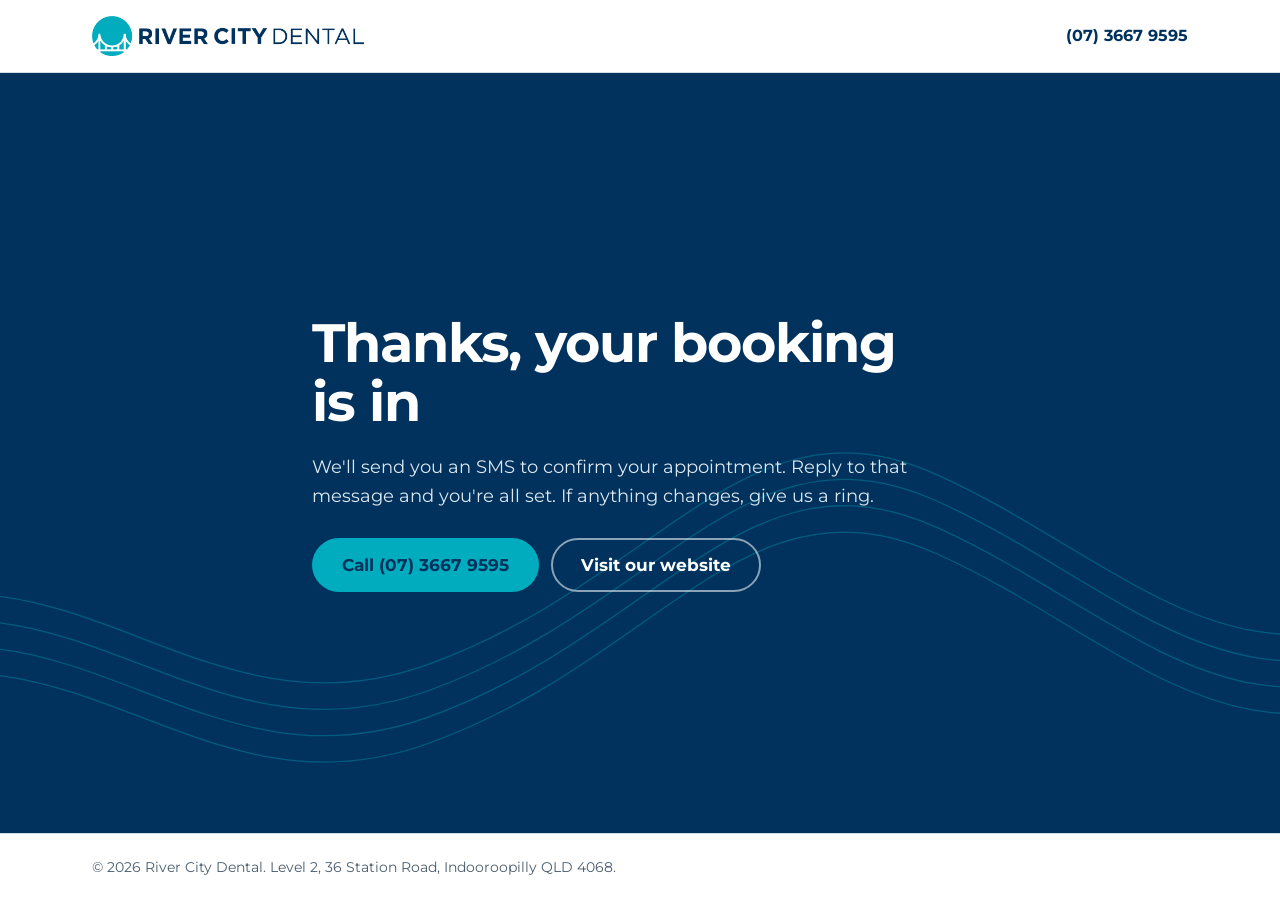
==== thank-you.html @ a94bc42f "Add files via upload" ====
<!doctype html>
<html lang="en-AU">
<head>
  <meta charset="utf-8">
  <meta name="viewport" content="width=device-width, initial-scale=1">
  <title>Booking received | River City Dental</title>
  <meta name="robots" content="noindex, nofollow">
  <link rel="icon" href="https://rivercitydental.com.au/wp-content/uploads/2020/03/cropped-Favicon-270x270.png">
  <link rel="preconnect" href="https://fonts.googleapis.com">
  <link rel="preconnect" href="https://fonts.gstatic.com" crossorigin>
  <link href="https://fonts.googleapis.com/css2?family=Montserrat:wght@300;400;500;600;700;800&display=swap" rel="stylesheet">
  <link rel="stylesheet" href="assets/css/styles.css">
  <style>
    .thanks { min-height: calc(100vh - 140px); display: flex; align-items: center; position: relative; overflow: hidden; }
    .thanks .wrap { position: relative; max-width: 720px; }
    .thanks h1 { font-size: clamp(2.2rem, 5vw, 3.4rem); line-height: 1.08; margin-bottom: 20px; }
    .thanks p { color: #DCE7F0; font-size: 1.1rem; max-width: 52ch; }
    .thanks .hero-ctas { margin-top: 28px; }
  </style>
</head>
<body>
<header class="site-header">
  <div class="wrap header-inner">
    <a class="brand" href="https://rivercitydental.com.au/" aria-label="River City Dental home">
      <img class="brand-logo" src="images/river-city-dental-logo.png" alt="River City Dental" width="272" height="40" onerror="this.hidden=true;this.nextElementSibling.hidden=false">
      <span class="brand-text" hidden>River City Dental</span>
    </a>
    <div class="header-actions">
      <a class="header-phone" href="tel:0736679595" data-track="call"><span>(07) 3667 9595</span></a>
    </div>
  </div>
</header>

<main class="hero thanks">
  <svg class="hero-river" aria-hidden="true" viewBox="0 0 1440 720" preserveAspectRatio="xMidYMid slice">
    <g fill="none" stroke="currentColor" stroke-width="1.2">
      <path d="M-40 520 C 180 420, 300 640, 520 560 S 820 300, 1000 380 S 1300 620, 1500 470"/>
      <path d="M-40 545 C 180 445, 300 665, 520 585 S 820 325, 1000 405 S 1300 645, 1500 495"/>
      <path d="M-40 570 C 180 470, 300 690, 520 610 S 820 350, 1000 430 S 1300 670, 1500 520"/>
      <path d="M-40 595 C 180 495, 300 715, 520 635 S 820 375, 1000 455 S 1300 695, 1500 545"/>
    </g>
  </svg>
  <div class="wrap">
    <h1>Thanks, your booking is in</h1>
    <p>We'll send you an SMS to confirm your appointment. Reply to that message and you're all set. If anything changes, give us a ring.</p>
    <div class="hero-ctas">
      <a class="btn btn-primary btn-lg" href="tel:0736679595" data-track="call">Call (07) 3667 9595</a>
      <a class="btn btn-ghost btn-lg" href="https://rivercitydental.com.au/">Visit our website</a>
    </div>
  </div>
</main>

<footer class="site-footer">
  <div class="wrap footer-inner">
    <p>&copy; 2026 River City Dental. Level 2, 36 Station Road, Indooroopilly QLD 4068.</p>
  </div>
</footer>

<script src="assets/js/config.js"></script>
<script src="assets/js/main.js"></script>
<script>
  // Count the booking conversion once per visit, not on every reload.
  (function () {
    var counted = false;
    try { counted = sessionStorage.getItem("rcd_booking_counted") === "1"; } catch (e) {}
    if (!counted && window.rcdFireConversion) {
      window.rcdFireConversion("booking");
      try { sessionStorage.setItem("rcd_booking_counted", "1"); } catch (e) {}
    }
  })();
</script>
</body>
</html>
---- assets/css/styles.css ----
/* River City Dental: Google Ads landing page
   Colours and type matched to the practice logo (navy wordmark, teal circle, Montserrat). */

:root {
  /* Brand colours sampled from the River City Dental logo */
  --navy: #00325D;          /* logo wordmark */
  --navy-2: #0A4677;
  --teal: #00ACBD;          /* logo circle */
  --teal-hover: #1FC0CF;
  --teal-ink: #007A87;      /* teal dark enough for text on white */
  --teal-tint: #DDF3F5;
  --paper: #F4F8FA;
  --white: #FFFFFF;
  --ink: #10243A;
  --ink-soft: #4B5D6E;
  --line: #CFDDE5;
  --error: #B42318;

  /* Aliases used through the stylesheet */
  --river: var(--navy);
  --river-2: var(--navy-2);
  --river-3: var(--teal-ink);
  --tide: var(--teal-tint);

  --font-display: "Montserrat", "Helvetica Neue", Arial, sans-serif;
  --font-body: "Montserrat", "Helvetica Neue", Arial, sans-serif;

  --wrap: 1160px;
  --gutter: clamp(16px, 4vw, 32px);
  --radius-lg: 18px;
  --radius: 10px;
}

*, *::before, *::after { box-sizing: border-box; }
html { scroll-behavior: smooth; -webkit-text-size-adjust: 100%; }
@media (prefers-reduced-motion: reduce) { html { scroll-behavior: auto; } *, *::before, *::after { transition: none !important; animation: none !important; } }

body {
  margin: 0;
  font-family: var(--font-body);
  font-size: 1rem;
  line-height: 1.65;
  color: var(--ink);
  background: var(--paper);
  -webkit-font-smoothing: antialiased;
}

img { max-width: 100%; display: block; }
[hidden] { display: none !important; }
a { color: inherit; }
h1, h2, h3 { margin: 0; font-weight: 400; }
h1, h2 { font-family: var(--font-display); font-weight: 700; letter-spacing: -0.02em; color: inherit; }
h2 { font-size: clamp(1.75rem, 3.2vw, 2.4rem); line-height: 1.15; }
h3 { font-family: var(--font-body); font-weight: 700; font-size: 1.1rem; line-height: 1.35; }
p { margin: 0 0 1em; }

.wrap { max-width: var(--wrap); margin: 0 auto; padding: 0 var(--gutter); }

.skip-link { position: absolute; left: -9999px; top: 8px; background: var(--white); padding: 8px 14px; z-index: 100; border-radius: 6px; }
.skip-link:focus { left: 8px; }

:focus-visible { outline: 3px solid var(--teal); outline-offset: 3px; border-radius: 4px; }

/* Buttons */
.btn {
  display: inline-flex; align-items: center; justify-content: center; gap: 8px;
  font: inherit; font-weight: 700; text-decoration: none; cursor: pointer;
  border: 2px solid transparent; border-radius: 999px;
  padding: 12px 22px; line-height: 1.2;
  transition: background-color .15s ease, color .15s ease, border-color .15s ease;
}
.btn-sm { padding: 9px 18px; font-size: .95rem; white-space: nowrap; }
.btn-lg { padding: 15px 28px; font-size: 1.05rem; }
.btn-block { width: 100%; }
.btn-primary { background: var(--teal); color: var(--navy); }
.btn-primary:hover { background: var(--teal-hover); }
.btn-ghost { border-color: rgba(255,255,255,.55); color: var(--white); }
.btn-ghost:hover { border-color: var(--white); background: rgba(255,255,255,.08); }
.btn-ghost-dark { border-color: var(--river); color: var(--river); }
.btn-ghost-dark:hover { background: var(--river); color: var(--white); }
.btn-light { background: var(--navy); color: var(--white); }
.btn-light:hover { background: var(--navy-2); }

.link-strong { font-weight: 700; color: var(--teal-ink); text-underline-offset: 3px; }

/* Header */
.site-header {
  position: sticky; top: 0; z-index: 50;
  background: var(--white);
  border-bottom: 1px solid var(--line);
}
.header-inner { display: flex; align-items: center; justify-content: space-between; gap: 16px; min-height: 72px; }
.brand { display: flex; align-items: center; text-decoration: none; }
.brand-logo { height: 40px; width: auto; }
.brand-text { font-family: var(--font-display); font-weight: 700; font-size: 1.2rem; color: var(--navy); }
.header-actions { display: flex; align-items: center; gap: 18px; }
.header-phone { display: inline-flex; align-items: center; gap: 8px; font-weight: 700; text-decoration: none; color: var(--river); }
.header-phone:hover span { text-decoration: underline; text-underline-offset: 3px; }

/* Hero */
.hero {
  position: relative; overflow: hidden;
  background: var(--navy);
  color: var(--white);
  min-height: clamp(520px, 62vh, 640px);
  display: flex; align-items: center;
  padding: clamp(48px, 6vw, 72px) 0;
}
/* Photo of Dr John fills the right of the banner and fades into the navy behind the text.
   Width is capped so the 669px source photo is never stretched much past 1.4x. */
.hero-media { position: absolute; top: 0; right: 0; bottom: 0; width: min(54%, 880px); }
.hero-media img { width: 100%; height: 100%; object-fit: cover; object-position: 38% 35%; }
.hero-media::after {
  content: ""; position: absolute; inset: 0; pointer-events: none;
  background:
    linear-gradient(90deg, var(--navy) 0%, rgba(0, 50, 93, .9) 9%, rgba(0, 50, 93, .4) 22%, rgba(0, 50, 93, 0) 36%),
    linear-gradient(0deg, rgba(0, 50, 93, .35) 0%, rgba(0, 50, 93, 0) 30%);
}
.hero > .wrap { width: 100%; }
.hero-river { position: absolute; inset: 0; width: 100%; height: 100%; color: var(--teal); opacity: .35; pointer-events: none; }
.hero-grid { position: relative; }
.hero-copy { max-width: 540px; }
.hero-kicker { color: var(--teal); font-weight: 600; margin-bottom: 14px; }
.hero h1 { font-size: clamp(2.1rem, 4.6vw, 3.6rem); line-height: 1.08; max-width: 16ch; margin-bottom: 22px; }
.hero-lede { font-size: 1.1rem; color: #DCE7F0; max-width: 52ch; margin-bottom: 28px; }
.hero-ctas { display: flex; flex-wrap: wrap; gap: 12px; }
.hero-facts { list-style: none; margin: 28px 0 0; padding: 0; display: flex; flex-wrap: wrap; gap: 8px 22px; color: var(--tide); font-size: .98rem; }
.hero-facts li { display: inline-flex; align-items: center; gap: 8px; }
.hero-facts li::before { content: ""; width: 7px; height: 7px; border-radius: 50%; background: var(--teal); }
.open-status.is-open { color: var(--white); font-weight: 600; }

/* The offer ticket: the page's one bold moment */
.offer-ticket {
  position: relative;
  background: var(--white); color: var(--ink);
  border-radius: var(--radius-lg);
  padding: 28px 28px 22px;
  box-shadow: 0 20px 40px -24px rgba(0, 50, 93, .45);
  border-top: 8px solid var(--teal);
}
.ticket-price::before, .ticket-price::after {
  content: ""; position: absolute; bottom: -14px; width: 26px; height: 26px; border-radius: 50%; background: var(--paper);
}
.ticket-price::before { left: -41px; }
.ticket-price::after { right: -41px; }
.ticket-head h3 { font-size: 1.4rem; line-height: 1.2; font-weight: 300; letter-spacing: 0; color: var(--navy); }
.ticket-length { color: var(--ink-soft); margin: 4px 0 0; }
.ticket-price {
  display: flex; align-items: baseline; flex-wrap: wrap; gap: 4px 12px;
  position: relative; margin: 18px 0 6px; padding-bottom: 18px;
  border-bottom: 2px dashed var(--line);
}
.price-figure { font-family: var(--font-display); font-weight: 800; letter-spacing: -0.03em; font-size: clamp(3.4rem, 6.5vw, 4.4rem); line-height: 1; color: var(--navy); }
.price-note { color: var(--ink-soft); font-weight: 500; max-width: 14ch; line-height: 1.3; }
.ticket-kids { margin: 14px 0 12px; }
.ticket-kids strong { color: var(--river); }
.ticket-list { list-style: none; padding: 0; margin: 0 0 16px; display: grid; grid-template-columns: 1fr; gap: 6px; font-size: .96rem; }
.ticket-list li { position: relative; padding-left: 22px; }
.ticket-list li::before {
  content: ""; position: absolute; left: 0; top: .45em; width: 12px; height: 7px;
  border-left: 2px solid var(--river-3); border-bottom: 2px solid var(--river-3); transform: rotate(-45deg);
}
.ticket-fund { background: var(--teal-tint); border-radius: var(--radius); padding: 10px 14px; font-size: .95rem; margin-bottom: 16px; }
.ticket-terms { display: block; text-align: center; margin-top: 10px; font-size: .88rem; color: var(--ink-soft); }

/* Credentials */
.creds { background: var(--white); border-bottom: 1px solid var(--line); }
.creds-list { list-style: none; margin: 0; padding: 26px 0; display: grid; grid-template-columns: repeat(4, 1fr); gap: 20px 32px; }
.creds-list li { font-size: .93rem; color: var(--ink-soft); line-height: 1.45; padding-left: 16px; border-left: 3px solid var(--tide); }
.creds-list strong { display: block; color: var(--river); font-size: 1rem; margin-bottom: 2px; }

/* Health fund band */
.fund-band { background: var(--teal); color: var(--navy); }
.fund-inner { display: flex; align-items: center; justify-content: space-between; gap: 18px 32px; padding-top: 20px; padding-bottom: 20px; }
.fund-inner p { margin: 0; max-width: 70ch; }

/* Sections */
.section { padding: clamp(56px, 8vw, 104px) 0; }
.section-head { max-width: 640px; margin-bottom: 36px; }
.section-head p { color: var(--ink-soft); margin-top: 12px; font-size: 1.1rem; }

/* Offers as a price list */
.offers { background: var(--paper); }
.price-list { list-style: none; margin: 0; padding: 0; border-top: 2px solid var(--river); }
.price-row {
  display: grid; grid-template-columns: minmax(0, auto) 1fr auto; align-items: end; gap: 16px;
  padding: 24px 0; border-bottom: 1px solid var(--line);
}
.price-item { max-width: 60ch; }
.price-item h3 { font-size: 1.2rem; color: var(--river); margin-bottom: 4px; }
.price-item p { margin: 0; color: var(--ink-soft); }
.leader { border-bottom: 2px dotted var(--line); margin-bottom: 14px; min-width: 24px; }
.price-amount { font-family: var(--font-display); font-weight: 800; letter-spacing: -0.02em; font-size: clamp(1.8rem, 3.2vw, 2.4rem); line-height: 1; color: var(--teal-ink); white-space: nowrap; }
.price-row:first-child .price-amount { font-size: clamp(2.2rem, 4vw, 3rem); color: var(--navy); }
.offers-cta { display: flex; flex-wrap: wrap; align-items: center; gap: 14px 24px; margin-top: 36px; }

/* Doctor */
.doctor { background: var(--white); }
.doctor-grid { display: grid; grid-template-columns: minmax(0, .9fr) minmax(0, 1.1fr); gap: clamp(32px, 5vw, 72px); align-items: start; }
.doctor-photo { margin: 0; position: sticky; top: 100px; }
.doctor-photo img { width: 100%; aspect-ratio: 4 / 3; object-fit: cover; border-radius: var(--radius-lg); background: var(--tide); }
.doctor-photo figcaption { margin-top: 12px; color: var(--ink-soft); font-size: .93rem; }
.doctor-photo.no-photo img { display: none; }
.doctor-photo.no-photo::before {
  content: "Dr John Bacalakis"; display: flex; align-items: flex-end; aspect-ratio: 4 / 3; padding: 28px;
  border-radius: var(--radius-lg); background: var(--river); color: var(--white);
  font-family: var(--font-display); font-weight: 700; font-size: 1.8rem; line-height: 1.1;
}
.doctor-copy h2 { margin-bottom: 20px; }
.doctor-copy p { max-width: 62ch; }
.memberships { list-style: none; padding: 0; margin: 24px 0 0; display: flex; flex-wrap: wrap; gap: 8px; }
.memberships li { font-size: .88rem; font-weight: 600; color: var(--river-2); background: var(--tide); padding: 6px 12px; border-radius: 999px; }

/* Practical */
.practical { background: var(--paper); }
.practical-body { display: grid; grid-template-columns: minmax(0, .85fr) minmax(0, 1.6fr); gap: clamp(24px, 4vw, 48px); align-items: stretch; }
.practical-photo { position: relative; margin: 0; min-height: 320px; border-radius: var(--radius-lg); overflow: hidden; background: var(--tide); }
.practical-photo img { position: absolute; inset: 0; width: 100%; height: 100%; object-fit: cover; object-position: 28% 50%; }
.practical-grid { margin: 0; display: grid; grid-template-columns: 1fr 1fr; gap: 0; border-top: 1px solid var(--line); align-content: start; }
.practical-grid > div { padding: 22px 22px 22px 0; border-bottom: 1px solid var(--line); }
.practical-grid > div:nth-child(even) { padding-left: 22px; border-left: 1px solid var(--line); }
.practical-grid dt { font-weight: 700; color: var(--river); margin-bottom: 4px; }
.practical-grid dd { margin: 0; color: var(--ink-soft); }

/* Steps */
.steps { background: var(--river); color: var(--white); }
.steps .section-head h2 { color: var(--white); }
.steps-list { list-style: none; counter-reset: step; margin: 0; padding: 0; display: grid; grid-template-columns: repeat(3, 1fr); gap: 32px; }
.steps-list li { counter-increment: step; position: relative; padding-top: 64px; }
.steps-list li::before {
  content: counter(step); position: absolute; top: 0; left: 0;
  font-family: var(--font-display); font-weight: 800; font-size: 2.4rem; line-height: 1; color: var(--teal);
}
.steps-list li:not(:last-child)::after {
  content: ""; position: absolute; top: 22px; left: 48px; right: -16px; height: 2px;
  background: repeating-linear-gradient(90deg, rgba(0,172,189,.6) 0 8px, transparent 8px 14px);
}
.steps-list h3 { font-size: 1.2rem; margin-bottom: 8px; }
.steps-list p { color: #D3DFEA; margin: 0; }

/* Services */
.services { background: var(--white); }
.services-grid { display: grid; grid-template-columns: minmax(0, .9fr) minmax(0, 1.1fr); gap: clamp(32px, 5vw, 72px); }
.services-grid h2 { margin-bottom: 16px; }
.services-grid p { color: var(--ink-soft); max-width: 50ch; }
.suburbs { font-size: .95rem; }
.services-list { list-style: none; margin: 0; padding: 0; columns: 2; column-gap: 32px; }
.services-list li { break-inside: avoid; padding: 12px 0; border-bottom: 1px solid var(--line); font-weight: 550; color: var(--river); }

/* Online booking (Core Practice widget) */
.booking { background: var(--paper); padding: clamp(40px, 6vw, 72px) 0 clamp(48px, 7vw, 88px); scroll-margin-top: 72px; }
.booking-head { display: flex; align-items: flex-end; justify-content: space-between; gap: 12px 40px; flex-wrap: wrap; margin-bottom: 24px; }
.booking-head h2 { margin-bottom: 10px; color: var(--navy); }
.booking-head p { margin: 0; color: var(--ink-soft); max-width: 60ch; }
.booking-head strong { color: var(--navy); }
.booking-call { font-weight: 600; white-space: nowrap; }
.booking-call a { color: var(--teal-ink); text-underline-offset: 3px; }
.booking-frame {
  background: var(--white); border-radius: var(--radius-lg); overflow: hidden;
  border-top: 6px solid var(--teal);
  box-shadow: 0 20px 40px -24px rgba(0, 50, 93, .45);
}
.booking-grid { display: grid; grid-template-columns: minmax(0, 1fr) minmax(0, 340px); gap: 28px; align-items: start; }
.booking-grid .offer-ticket { position: sticky; top: 92px; }
.booking-frame iframe { display: block; width: 100%; min-height: 640px; border: 0; }
.booking-frame.is-failed iframe, .booking-frame.is-failed + .booking-alt { display: none; }
.booking-fallback { padding: clamp(28px, 5vw, 56px); text-align: center; }
.booking-fallback h3 { font-size: 1.4rem; color: var(--navy); margin-bottom: 10px; }
.booking-fallback p { color: var(--ink-soft); max-width: 46ch; margin: 0 auto 22px; }
.booking-fallback-actions { display: flex; flex-wrap: wrap; justify-content: center; gap: 12px; }
.booking-alt { margin: 14px 0 0; font-size: .92rem; color: var(--ink-soft); text-align: center; }
.booking-alt a { color: var(--teal-ink); font-weight: 600; text-underline-offset: 3px; }

/* Location */
.location { background: var(--white); }
.location-grid { display: grid; grid-template-columns: minmax(0, .8fr) minmax(0, 1.2fr); gap: clamp(32px, 5vw, 64px); align-items: start; }
.location-copy h2 { margin-bottom: 18px; }
address { font-style: normal; margin-bottom: 10px; font-size: 1.05rem; }
.hours { width: 100%; max-width: 380px; border-collapse: collapse; margin-top: 28px; }
.hours caption { text-align: left; font-weight: 700; color: var(--river); margin-bottom: 8px; }
.hours th, .hours td { text-align: left; padding: 8px 0; border-bottom: 1px solid var(--line); font-weight: 400; }
.hours td { text-align: right; color: var(--ink-soft); }
.hours tr.is-today th, .hours tr.is-today td { font-weight: 700; color: var(--teal-ink); }
.hours-note { margin-top: 10px; font-size: .93rem; color: var(--ink-soft); }
.sign-photo { position: relative; margin: 28px 0 0; max-width: 420px; aspect-ratio: 1 / 1; border-radius: var(--radius-lg); overflow: hidden; background: var(--tide); }
.sign-photo img { position: absolute; inset: 0; width: 100%; height: 100%; object-fit: cover; }
.sign-photo figcaption {
  position: absolute; top: 12px; left: 12px; right: 12px;
  background: rgba(0, 50, 93, .9); color: var(--white);
  font-weight: 600; font-size: .88rem; text-align: center;
  padding: 8px 12px; border-radius: 999px;
}
.location-side .hours { max-width: none; }
.map { min-height: 360px; border-radius: var(--radius-lg); overflow: hidden; background: var(--tide); }
.map iframe { width: 100%; height: 100%; min-height: 360px; border: 0; display: block; }

/* Final CTA */
.final-cta { position: relative; background: var(--river); color: var(--white); padding: clamp(48px, 7vw, 80px) 0; text-align: center; }
.final-inner h2 { margin-bottom: 26px; font-size: clamp(2rem, 4vw, 3rem); }
.final-inner .hero-ctas { justify-content: center; }

/* Terms */
.terms { background: var(--paper); padding: 48px 0; font-size: .88rem; color: var(--ink-soft); }
.terms h2 { font-family: var(--font-body); font-weight: 700; font-size: 1rem; letter-spacing: 0; color: var(--ink); margin-bottom: 14px; }
.terms p { max-width: 90ch; }
.terms strong { color: var(--ink); }

/* Footer */
.site-footer { background: var(--white); border-top: 1px solid var(--line); font-size: .9rem; color: var(--ink-soft); }
.footer-inner { display: flex; flex-wrap: wrap; justify-content: space-between; gap: 8px 24px; padding-top: 22px; padding-bottom: 22px; }
.footer-inner p { margin: 0; }

/* Mobile bar */
.mobile-bar { display: none; }

/* Responsive */
@media (max-width: 980px) {
  .doctor-grid, .services-grid, .location-grid { grid-template-columns: 1fr; }
  /* Banner stacks: photo on top, fading into the navy text area */
  .hero { display: block; min-height: 0; padding: 0 0 clamp(40px, 7vw, 64px); }
  .hero-media { position: relative; width: 100%; height: clamp(260px, 54vw, 440px); }
  .hero-media img { object-position: 45% 8%; }
  .hero-media::after { background: linear-gradient(180deg, rgba(0, 50, 93, 0) 55%, var(--navy) 100%); }
  .hero-grid { margin-top: -20px; }
  .hero-copy { max-width: 640px; }
  .hero h1 { max-width: 16ch; }
  .booking-grid { grid-template-columns: 1fr; }
  .booking-grid .offer-ticket { position: static; max-width: 520px; }
  .creds-list { grid-template-columns: 1fr 1fr; }
  .practical-body { grid-template-columns: 1fr; }
  .practical-photo { min-height: 0; aspect-ratio: 4 / 3; max-height: 420px; }
  .map, .map iframe { min-height: 320px; }
  .doctor-photo { position: static; max-width: 560px; }
}

@media (max-width: 720px) {
  body { padding-bottom: 68px; }
  .header-phone span { display: none; }
  .header-phone { width: 42px; height: 42px; justify-content: center; border-radius: 50%; background: var(--tide); }
  .brand-logo { height: 26px; }
  .header-actions { gap: 10px; }
  .btn-sm { padding: 9px 14px; font-size: .9rem; }
  .booking-frame iframe { min-height: 560px; }
  .booking-head { margin-bottom: 18px; }
  .header-inner { min-height: 64px; }
  .hero-lede { font-size: 1.05rem; }
  .hero-ctas .btn { flex: 1 1 100%; }
  .ticket-list { grid-template-columns: 1fr; }
  .ticket-price::before, .ticket-price::after { display: none; }
  .creds-list { grid-template-columns: 1fr; gap: 14px; padding: 22px 0; }
  .fund-inner { flex-direction: column; align-items: flex-start; }
  .price-row { grid-template-columns: 1fr auto; gap: 12px; align-items: start; }
  .leader { display: none; }
  .price-row:first-child .price-amount { font-size: 2.3rem; }
  .practical-grid { grid-template-columns: 1fr; }
  .practical-grid > div:nth-child(even) { padding-left: 0; border-left: 0; }
  .steps-list { grid-template-columns: 1fr; gap: 28px; }
  .steps-list li { padding-top: 0; padding-left: 52px; }
  .steps-list li::before { font-size: 2.2rem; }
  .steps-list li:not(:last-child)::after { display: none; }
  .services-list { columns: 1; }
  .mobile-bar {
    display: grid; grid-template-columns: 1fr 1fr; gap: 10px;
    position: fixed; left: 0; right: 0; bottom: 0; z-index: 60;
    padding: 10px 12px calc(10px + env(safe-area-inset-bottom));
    background: var(--white); border-top: 1px solid var(--line);
    box-shadow: 0 -8px 24px -12px rgba(14, 58, 69, .35);
  }
  .mobile-bar a {
    display: flex; align-items: center; justify-content: center; min-height: 48px;
    border-radius: 999px; font-weight: 700; text-decoration: none;
    border: 2px solid var(--river); color: var(--river);
  }
  .mobile-bar a.is-primary { background: var(--teal); border-color: var(--teal); color: var(--navy); }
}
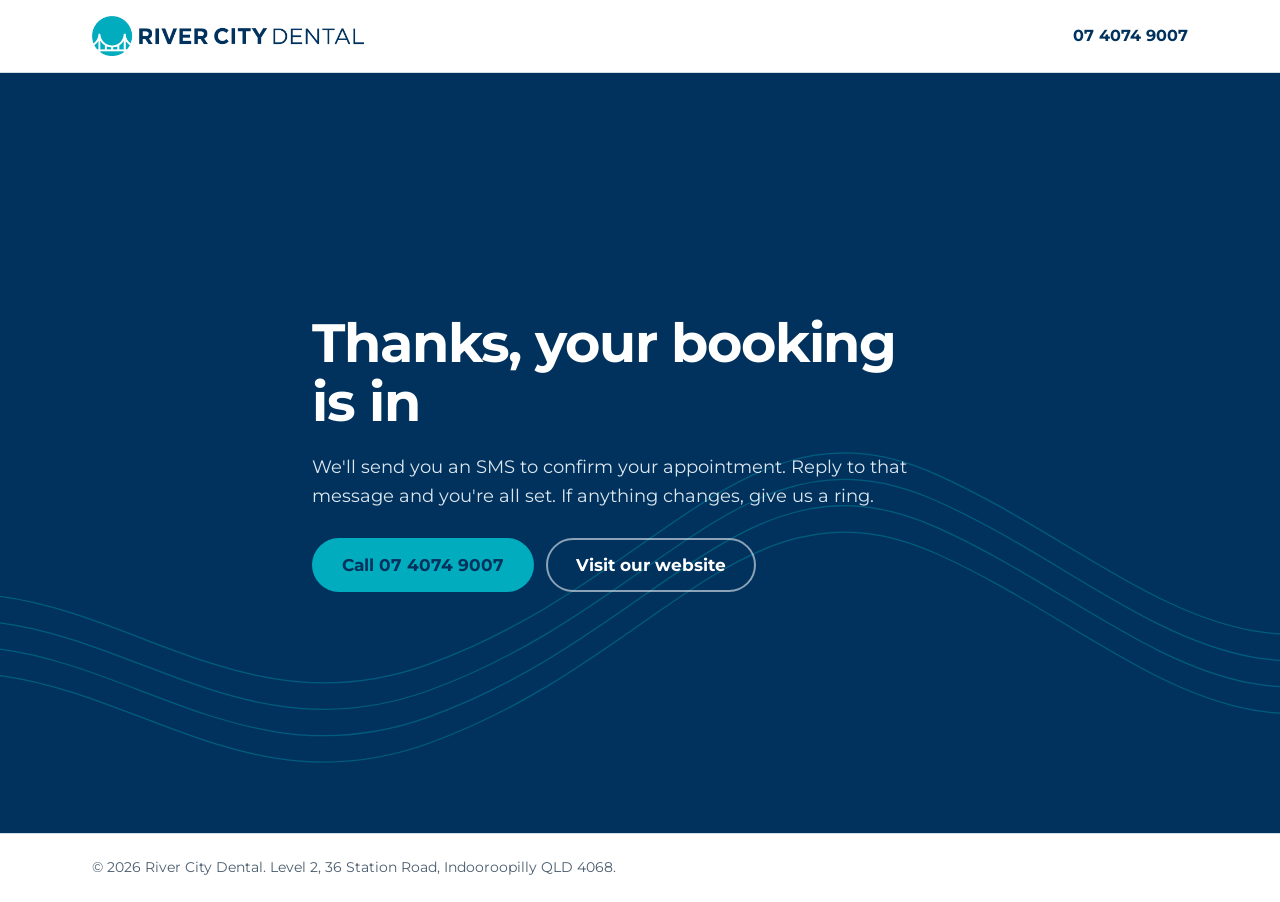
==== commit a9f63c1f: "Add files via upload" ====
--- a/thank-you.html
+++ b/thank-you.html
@@ -2,6 +2,14 @@
 <html lang="en-AU">
 <head>
   <meta charset="utf-8">
+  <!-- Google Tag Manager -->
+  <script async src="https://www.googletagmanager.com/gtm.js?id=GTM-KTX3MCDD"></script>
+  <script>
+    window.dataLayer = window.dataLayer || [];
+    function gtag(){dataLayer.push(arguments);}
+    gtag('js', new Date());
+  </script>
+  <!-- End Google Tag Manager -->
   <meta name="viewport" content="width=device-width, initial-scale=1">
   <title>Booking received | River City Dental</title>
   <meta name="robots" content="noindex, nofollow">
@@ -26,7 +34,7 @@
       <span class="brand-text" hidden>River City Dental</span>
     </a>
     <div class="header-actions">
-      <a class="header-phone" href="tel:0736679595" data-track="call"><span>(07) 3667 9595</span></a>
+      <a class="header-phone" href="tel:+61740749007" data-track="call"><span>07 4074 9007</span></a>
     </div>
   </div>
 </header>
@@ -44,7 +52,7 @@
     <h1>Thanks, your booking is in</h1>
     <p>We'll send you an SMS to confirm your appointment. Reply to that message and you're all set. If anything changes, give us a ring.</p>
     <div class="hero-ctas">
-      <a class="btn btn-primary btn-lg" href="tel:0736679595" data-track="call">Call (07) 3667 9595</a>
+      <a class="btn btn-primary btn-lg" href="tel:+61740749007" data-track="call">Call 07 4074 9007</a>
       <a class="btn btn-ghost btn-lg" href="https://rivercitydental.com.au/">Visit our website</a>
     </div>
   </div>
--- a/assets/css/styles.css
+++ b/assets/css/styles.css
@@ -83,6 +83,16 @@
 
 .link-strong { font-weight: 700; color: var(--teal-ink); text-underline-offset: 3px; }
 
+/* Opening hours bar */
+.topbar { background: var(--navy); color: #DCE7F0; font-size: .85rem; }
+.topbar-inner { display: flex; align-items: center; gap: 6px 24px; min-height: 38px; padding-top: 6px; padding-bottom: 6px; }
+.topbar-status { margin: 0; display: inline-flex; align-items: center; gap: 8px; font-weight: 600; color: var(--white); white-space: nowrap; }
+.topbar-status svg { color: var(--teal); flex: none; }
+.topbar-hours { list-style: none; margin: 0 0 0 auto; padding: 0; display: flex; flex-wrap: wrap; gap: 4px 18px; }
+.topbar-hours li { white-space: nowrap; }
+.topbar-hours li.is-today { color: var(--teal); font-weight: 700; }
+.topbar-more { display: none; margin-left: auto; color: var(--teal); font-weight: 600; white-space: nowrap; text-underline-offset: 3px; }
+
 /* Header */
 .site-header {
   position: sticky; top: 0; z-index: 50;
@@ -120,6 +130,16 @@
 .hero-river { position: absolute; inset: 0; width: 100%; height: 100%; color: var(--teal); opacity: .35; pointer-events: none; }
 .hero-grid { position: relative; }
 .hero-copy { max-width: 540px; }
+.review-badge {
+  display: inline-flex; align-items: center; gap: 12px;
+  margin-bottom: 18px; padding: 8px 16px 8px 12px; border-radius: 999px;
+  background: rgba(255, 255, 255, .1); border: 1px solid rgba(255, 255, 255, .24);
+  color: var(--white); text-decoration: none;
+}
+.review-badge:hover { background: rgba(255, 255, 255, .16); }
+.review-stars svg { display: block; fill: #FBBC04; }
+.review-text { font-size: .95rem; }
+.review-text strong { font-weight: 800; font-size: 1.05rem; }
 .hero-kicker { color: var(--teal); font-weight: 600; margin-bottom: 14px; }
 .hero h1 { font-size: clamp(2.1rem, 4.6vw, 3.6rem); line-height: 1.08; max-width: 16ch; margin-bottom: 22px; }
 .hero-lede { font-size: 1.1rem; color: #DCE7F0; max-width: 52ch; margin-bottom: 28px; }
@@ -256,24 +276,47 @@
 .booking-call { font-weight: 600; white-space: nowrap; }
 .booking-call a { color: var(--teal-ink); text-underline-offset: 3px; }
 .booking-frame {
+  position: relative;
   background: var(--white); border-radius: var(--radius-lg); overflow: hidden;
   border-top: 6px solid var(--teal);
   box-shadow: 0 20px 40px -24px rgba(0, 50, 93, .45);
 }
 .booking-grid { display: grid; grid-template-columns: minmax(0, 1fr) minmax(0, 340px); gap: 28px; align-items: start; }
 .booking-grid .offer-ticket { position: sticky; top: 92px; }
-.booking-frame iframe { display: block; width: 100%; min-height: 640px; border: 0; }
-.booking-frame.is-failed iframe, .booking-frame.is-failed + .booking-alt { display: none; }
-.booking-fallback { padding: clamp(28px, 5vw, 56px); text-align: center; }
-.booking-fallback h3 { font-size: 1.4rem; color: var(--navy); margin-bottom: 10px; }
-.booking-fallback p { color: var(--ink-soft); max-width: 46ch; margin: 0 auto 22px; }
-.booking-fallback-actions { display: flex; flex-wrap: wrap; justify-content: center; gap: 12px; }
+/* The calendar loads invisibly behind the "See available times" panel and only takes
+   its place once Core Practice reports it has drawn, so visitors never see a blank box. */
+.booking-frame iframe {
+  position: absolute; top: 0; left: 0; width: 100%; min-height: 640px; border: 0;
+  visibility: hidden; pointer-events: none;
+}
+.booking-frame.is-embed iframe { position: static; display: block; visibility: visible; pointer-events: auto; }
+.booking-frame.is-embed .booking-link { display: none; }
+.booking-frame:not(.is-embed) + .booking-alt { display: none; }
+.booking-link { padding: clamp(28px, 5vw, 48px); }
+.booking-link h3 { font-size: 1.5rem; line-height: 1.2; color: var(--navy); margin-bottom: 8px; }
+.booking-link > p { color: var(--ink-soft); margin: 0 0 24px; max-width: 52ch; }
+.booking-steps { list-style: none; counter-reset: step; margin: 0 0 28px; padding: 0; display: grid; grid-template-columns: repeat(3, minmax(0, 1fr)); gap: 12px; }
+.booking-steps li {
+  counter-increment: step; position: relative;
+  background: var(--paper); border-radius: var(--radius);
+  padding: 16px 14px 16px 54px; font-weight: 500; line-height: 1.35;
+}
+.booking-steps li::before {
+  content: counter(step); position: absolute; left: 14px; top: 50%; transform: translateY(-50%);
+  width: 28px; height: 28px; border-radius: 50%;
+  background: var(--teal); color: var(--navy); font-weight: 800; font-size: .95rem;
+  display: grid; place-items: center;
+}
+.booking-steps strong { color: var(--navy); }
+.booking-link-actions { display: flex; flex-wrap: wrap; gap: 12px; }
 .booking-alt { margin: 14px 0 0; font-size: .92rem; color: var(--ink-soft); text-align: center; }
 .booking-alt a { color: var(--teal-ink); font-weight: 600; text-underline-offset: 3px; }
 
 /* Location */
 .location { background: var(--white); }
-.location-grid { display: grid; grid-template-columns: minmax(0, .8fr) minmax(0, 1.2fr); gap: clamp(32px, 5vw, 64px); align-items: start; }
+.location-grid { display: grid; grid-template-columns: minmax(0, .8fr) minmax(0, 1.2fr); gap: clamp(32px, 5vw, 64px); align-items: stretch; }
+.location-side { display: flex; flex-direction: column; }
+.location-side .map { flex: 1; }
 .location-copy h2 { margin-bottom: 18px; }
 address { font-style: normal; margin-bottom: 10px; font-size: 1.05rem; }
 .hours { width: 100%; max-width: 380px; border-collapse: collapse; margin-top: 28px; }
@@ -282,14 +325,6 @@
 .hours td { text-align: right; color: var(--ink-soft); }
 .hours tr.is-today th, .hours tr.is-today td { font-weight: 700; color: var(--teal-ink); }
 .hours-note { margin-top: 10px; font-size: .93rem; color: var(--ink-soft); }
-.sign-photo { position: relative; margin: 28px 0 0; max-width: 420px; aspect-ratio: 1 / 1; border-radius: var(--radius-lg); overflow: hidden; background: var(--tide); }
-.sign-photo img { position: absolute; inset: 0; width: 100%; height: 100%; object-fit: cover; }
-.sign-photo figcaption {
-  position: absolute; top: 12px; left: 12px; right: 12px;
-  background: rgba(0, 50, 93, .9); color: var(--white);
-  font-weight: 600; font-size: .88rem; text-align: center;
-  padding: 8px 12px; border-radius: 999px;
-}
 .location-side .hours { max-width: none; }
 .map { min-height: 360px; border-radius: var(--radius-lg); overflow: hidden; background: var(--tide); }
 .map iframe { width: 100%; height: 100%; min-height: 360px; border: 0; display: block; }
@@ -314,6 +349,11 @@
 .mobile-bar { display: none; }
 
 /* Responsive */
+@media (max-width: 1100px) {
+  .topbar-hours { display: none; }
+  .topbar-more { display: inline; }
+}
+
 @media (max-width: 980px) {
   .doctor-grid, .services-grid, .location-grid { grid-template-columns: 1fr; }
   /* Banner stacks: photo on top, fading into the navy text area */
@@ -341,6 +381,12 @@
   .header-actions { gap: 10px; }
   .btn-sm { padding: 9px 14px; font-size: .9rem; }
   .booking-frame iframe { min-height: 560px; }
+  .booking-steps { grid-template-columns: 1fr; }
+  .booking-link-actions .btn { flex: 1 1 100%; }
+  .review-badge { gap: 10px; padding: 7px 14px 7px 10px; }
+  .review-stars svg { width: 92px; height: 17px; }
+  .review-text { font-size: .88rem; }
+  .topbar { font-size: .8rem; }
   .booking-head { margin-bottom: 18px; }
   .header-inner { min-height: 64px; }
   .hero-lede { font-size: 1.05rem; }
